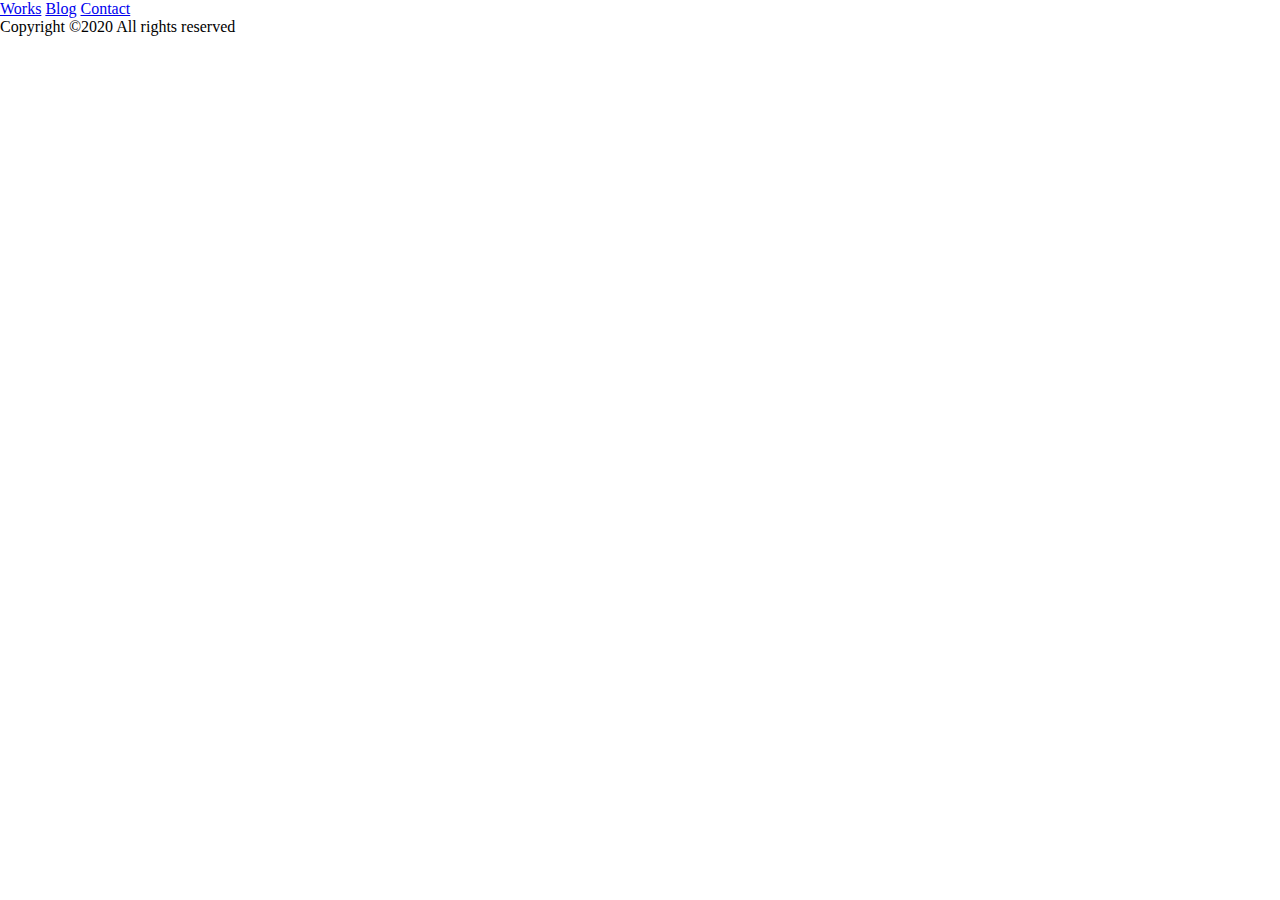
==== index.html @ 67f87931 "Sart Folder Homework05" ====
<!DOCTYPE html>
<html lang="en">
<head>
    <meta charset="UTF-8">
    <meta http-equiv="X-UA-Compatible" content="IE=edge">
    <meta name="viewport" content="width=device-width, initial-scale=1.0">
    <link rel="stylesheet" href="https://cdnjs.cloudflare.com/ajax/libs/font-awesome/6.3.0/css/all.min.css" integrity="sha512-SzlrxWUlpfuzQ+pcUCosxcglQRNAq/DZjVsC0lE40xsADsfeQoEypE+enwcOiGjk/bSuGGKHEyjSoQ1zVisanQ==" crossorigin="anonymous" referrerpolicy="no-referrer" />
    <link rel="stylesheet" href="./styles.css">
    <title>Index Homework05</title>
</head>
<body>
    <header>
        <nav>
            <a href="./works.html">Works</a>
            <a href="./blog.html">Blog</a>
            <a href="./contact.html">Contact</a>
        </nav>
    </header>

    <footer>
        <div class="IconsConcact">
            <i class="fa-brands fa-square-facebook"></i>
            <i class="fa-brands fa-instagram"></i>
            <i class="fa-brands fa-twitter"></i>
            <i class="fa-brands fa-linkedin"></i>
        </div>
        <p>Copyright &copy;2020 All rights reserved</p>
    </footer>
</body>
</html>
---- styles.css ----
* {
    margin: 0;
    padding: 0;
    box-sizing: border-box;
}
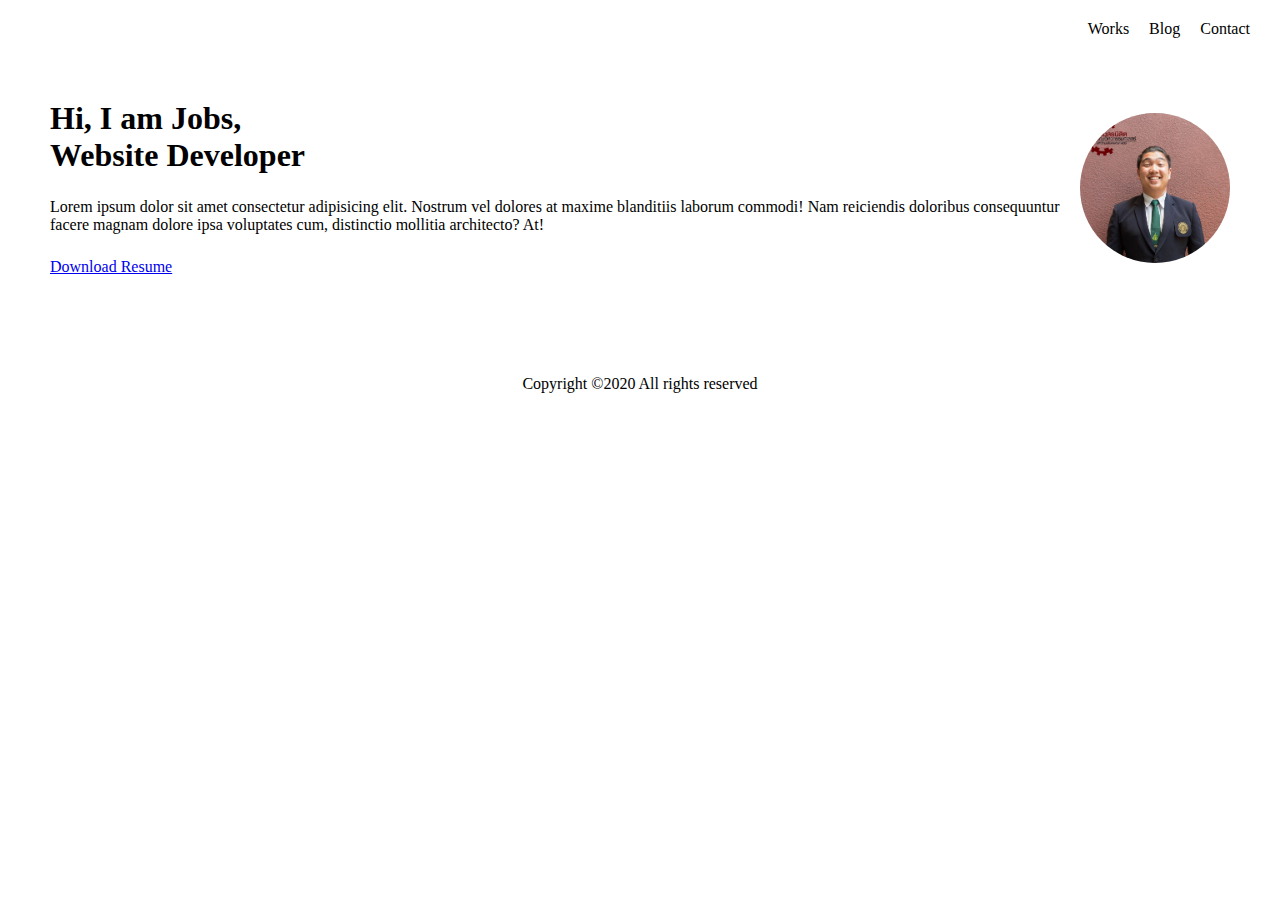
==== commit 6b274176: "add folder pic and make section mybio index.html and styles.css" ====
--- a/index.html
+++ b/index.html
@@ -17,6 +17,18 @@
         </nav>
     </header>
 
+    <section class="mybio">
+        <img src="./pic/pic_index.jpg" alt="">
+        <div class="mybiodata">
+            <div class="myname">
+                <h1>Hi, I am Jobs,</h1>
+                <h1>Website Developer</h1>
+            </div>
+            <p>Lorem ipsum dolor sit amet consectetur adipisicing elit. Nostrum vel dolores at maxime blanditiis laborum commodi! Nam reiciendis doloribus consequuntur facere magnam dolore ipsa voluptates cum, distinctio mollitia architecto? At!</p>
+            <a href="#">Download Resume</a>
+        </div>
+    </section>
+
     <footer>
         <div class="IconsConcact">
             <i class="fa-brands fa-square-facebook"></i>
--- a/styles.css
+++ b/styles.css
@@ -2,4 +2,60 @@
     margin: 0;
     padding: 0;
     box-sizing: border-box;
+}
+
+html {
+
+}
+
+/* Nav */
+
+nav {
+    display: flex;
+    justify-content: end;
+    margin: 20px;
+}
+
+nav a {
+    margin-inline: 10px;
+    text-decoration: none;
+    color: black;
+}
+
+/* index */
+
+.mybio {
+    display: flex;
+    flex-flow: row-reverse nowrap;
+    margin: 50px;
+    height: 200px;
+}
+
+.mybio > img {
+    height: 150px;
+    border-radius: 50%;
+    margin-block: auto;
+}
+
+.mybiodata {
+    display: flex;
+    flex-flow: column nowrap;
+    justify-content: space-around;
+}
+
+/* Footer */
+
+footer {
+    height: 100px;
+    width: 400px;
+    margin: auto;
+    display: flex;
+    flex-flow: column nowrap;
+    align-items: center;
+}
+
+.IconsConcact > i {
+    margin-inline: 15px;
+    font-size: 2em;
+    margin-bottom: 20px;
 }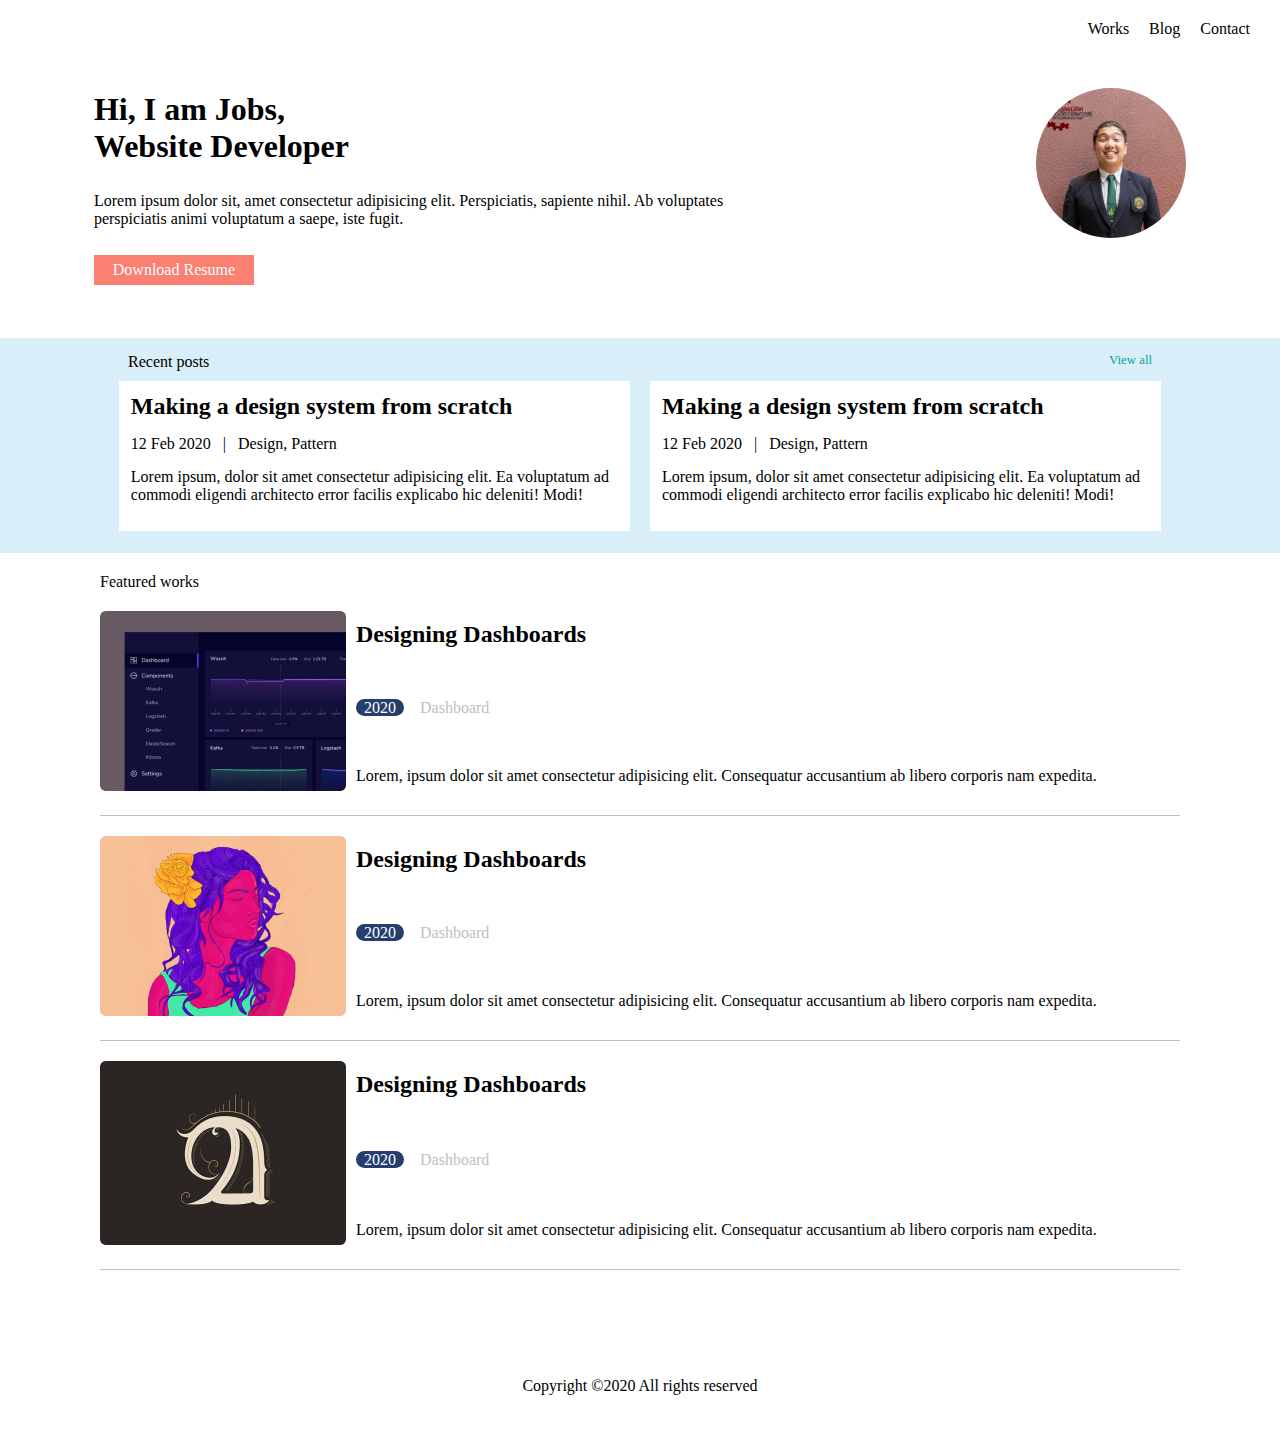
==== commit 450987fb: "Add blog,works,contact.html and add styles.css" ====
--- a/index.html
+++ b/index.html
@@ -24,8 +24,67 @@
                 <h1>Hi, I am Jobs,</h1>
                 <h1>Website Developer</h1>
             </div>
-            <p>Lorem ipsum dolor sit amet consectetur adipisicing elit. Nostrum vel dolores at maxime blanditiis laborum commodi! Nam reiciendis doloribus consequuntur facere magnam dolore ipsa voluptates cum, distinctio mollitia architecto? At!</p>
+            <p>Lorem ipsum dolor sit, amet consectetur adipisicing elit. Perspiciatis, sapiente nihil. Ab voluptates perspiciatis animi voluptatum a saepe, iste fugit.</p>
             <a href="#">Download Resume</a>
+        </div>
+    </section>
+
+    <section class="middle">
+        <div class="headmiddle">
+            <p>Recent posts</p>
+            <a href="#">View all</a>
+        </div>
+        <div class="datamiddle">
+            <div class="boxdata">
+                <h2>Making a design system from scratch</h2>
+                <p>12 Feb 2020 &nbsp; | &nbsp; Design, Pattern</p>
+                <p>Lorem ipsum, dolor sit amet consectetur adipisicing elit. Ea voluptatum ad commodi eligendi architecto error facilis explicabo hic deleniti! Modi!</p>
+            </div>
+            <div class="boxdata">
+                <h2>Making a design system from scratch</h2>
+                <p>12 Feb 2020 &nbsp; | &nbsp; Design, Pattern</p>
+                <p>Lorem ipsum, dolor sit amet consectetur adipisicing elit. Ea voluptatum ad commodi eligendi architecto error facilis explicabo hic deleniti! Modi!</p>
+            </div>
+        </div>
+    </section>
+
+    <section class="bottom">
+        <p>Featured works</p>
+        <div class="boxbottom">
+            <div class="picbottom">
+                <img src="./pic/Rectangle 30index01.png" alt="">
+            </div>
+            <div class="databottom">
+                <h2>Designing Dashboards</h2>
+                <div class="numLet">
+                    <span class="num">2020</span><span class="letter">Dashboard</span>
+                </div>
+                <p>Lorem, ipsum dolor sit amet consectetur adipisicing elit. Consequatur accusantium ab libero corporis nam expedita.</p>
+            </div>
+        </div>
+        <div class="boxbottom">
+            <div class="picbottom">
+                <img src="./pic/Rectangle 32index02.png" alt="">
+            </div>
+            <div class="databottom">
+                <h2>Designing Dashboards</h2>
+                <div class="numLet">
+                    <span class="num">2020</span><span class="letter">Dashboard</span>
+                </div>
+                <p>Lorem, ipsum dolor sit amet consectetur adipisicing elit. Consequatur accusantium ab libero corporis nam expedita.</p>
+            </div>
+        </div>
+        <div class="boxbottom">
+            <div class="picbottom">
+                <img src="./pic/Rectangle 34index03.png" alt="">
+            </div>
+            <div class="databottom">
+                <h2>Designing Dashboards</h2>
+                <div class="numLet">
+                    <span class="num">2020</span><span class="letter">Dashboard</span>
+                </div>
+                <p>Lorem, ipsum dolor sit amet consectetur adipisicing elit. Consequatur accusantium ab libero corporis nam expedita.</p>
+            </div>
         </div>
     </section>
 
--- a/styles.css
+++ b/styles.css
@@ -4,9 +4,6 @@
     box-sizing: border-box;
 }
 
-html {
-
-}
 
 /* Nav */
 
@@ -23,10 +20,12 @@
 }
 
 /* index */
+/* Section my bio*/
 
 .mybio {
     display: flex;
     flex-flow: row-reverse nowrap;
+    justify-content: center;
     margin: 50px;
     height: 200px;
 }
@@ -34,13 +33,104 @@
 .mybio > img {
     height: 150px;
     border-radius: 50%;
-    margin-block: auto;
 }
 
 .mybiodata {
     display: flex;
     flex-flow: column nowrap;
     justify-content: space-around;
+}
+
+.mybiodata > p {
+    width: 70%;
+    padding-block: 20px;
+}
+
+.mybiodata > a {
+    text-decoration: none;
+    background: salmon;
+    color: white;
+    width: 160px;
+    text-align: center;
+    padding: 6px;
+}
+
+/* Section middle */
+
+.middle {
+    background: rgb(216, 238, 248);
+}
+
+.headmiddle {
+    display: flex;
+    flex-flow: row nowrap;
+    justify-content: space-between;
+    width: 80%;
+    margin-inline: auto;
+    padding-top: 15px;
+}
+
+.headmiddle > a {
+    color: rgb(2, 161, 161);
+    text-decoration: none;
+    font-size: 0.8em;
+}
+
+.datamiddle {
+    width: 83%;
+    margin: auto;
+    display: flex;
+    padding-bottom: 12px;
+}
+
+.boxdata {
+    background: white;
+    margin: 10px;
+    padding: 12px;
+}
+
+.boxdata > p {
+    margin-block: 15px;
+}
+
+/* Section Bottom*/
+
+.bottom {
+    display: flex;
+    flex-flow: column nowrap;
+    justify-content: start;
+    padding-inline: 100px;
+}
+
+.boxbottom {
+    display: flex;
+    border-bottom: 1px solid silver;
+    margin-bottom: 20px;
+    padding-bottom: 20px;
+}
+
+.bottom > p {
+    padding-block: 20px;
+}
+
+.databottom {
+    display: flex;
+    flex-flow: column nowrap;
+    justify-content: space-between;
+    align-items: start;
+    padding: 10px;
+}
+
+.num {
+    background-color: rgb(38, 61, 110);
+    color: white;
+    padding-inline: 8px;
+    border-radius: 16px;
+    margin-right: 16px;
+}
+
+.letter {
+    color: silver;
 }
 
 /* Footer */
@@ -48,14 +138,185 @@
 footer {
     height: 100px;
     width: 400px;
-    margin: auto;
+    margin-inline: auto;
     display: flex;
     flex-flow: column nowrap;
     align-items: center;
+    padding-block: 50px;
 }
 
 .IconsConcact > i {
     margin-inline: 15px;
     font-size: 2em;
     margin-bottom: 20px;
+}
+
+footer > p {
+    padding-bottom: 50px;
+}
+
+/* Blog */
+
+.middleBlog {
+    margin: 50px;
+    margin-inline: auto;
+    width: 70%;
+}
+
+.middleBlog > p {
+    font-size: 1.6em;
+    font-weight: 900;
+    padding-left: 24px;
+}
+
+.middleBlog a {
+    text-decoration: none;
+    color: silver;
+}
+
+.middleBlog > div {
+    border-bottom: 1px solid silver;
+}
+
+/* Work */
+
+.middleWorks {
+    margin-inline: auto;
+    width: 70%;
+}
+
+.middleWorks > p {
+    font-size: 1.6em;
+    font-weight: 900;
+}
+
+/* Contact */
+
+.mainContact {
+    display: flex;
+    flex-flow: column nowrap;
+    width: 70%;
+    margin: auto;
+}
+
+.mainContact * {
+    margin-block: 10px;
+}
+
+.num2 {
+    background-color: salmon;
+    color: white;
+    padding-inline: 8px;
+    border-radius: 16px;
+    margin-right: 16px;
+    margin-left: 8px;
+}
+
+/*--------------------------------------------------------------*/
+
+@media (max-width: 500px) {
+
+    /* BioHome */
+    .mybio {
+        flex-flow: column nowrap;
+        align-items: center;
+    }
+    
+    .mybio > img {
+        height: 150px;
+        border-radius: 50%;
+        margin-top: 100px;
+        margin-bottom: 20px;
+    }
+
+    .myname {
+        display: flex;
+        flex-flow: column;
+        align-items: center;
+    }
+    
+    .mybiodata {
+        display: flex;
+        flex-flow: column nowrap;
+        align-items: center;
+    }
+    
+    .mybiodata > p {
+        width: 95%;
+        padding-block: 20px;
+        text-align: center;
+    }
+    
+    .mybiodata > a {
+        text-decoration: none;
+        background: salmon;
+        color: white;
+        width: 160px;
+        text-align: center;
+        padding: 6px;
+    }
+
+    /* middle main */
+    .middle {
+        background: rgb(216, 238, 248);
+        margin-top: 170px;
+    }
+
+    .headmiddle {
+        overflow: hidden;
+        margin-left: 40%;
+    }
+    
+    .headmiddle > a {
+        color: rgb(2, 161, 161);
+        text-decoration: none;
+        font-size: 0.8em;
+    }
+    
+    .datamiddle {
+        width: 83%;
+        margin: auto;
+        display: flex;
+        flex-flow: column nowrap;
+        padding-bottom: 12px;
+    }
+
+    /* bottom main */
+
+    .bottom {
+        flex-flow: column nowrap;
+        padding-inline: 5%;
+    }
+    
+    .boxbottom {
+        flex-flow: column nowrap;
+    }
+    
+    .bottom > p {
+        text-align: center;
+    }
+
+    .numLet {
+        margin-top: 20px;
+        margin-bottom: 30px;
+    }
+
+    .bottom img {
+        width: 95%;
+    }
+
+    /* Block */
+    .middleBlog {
+        width: 95%;
+    }
+
+    /* Work */
+    .middleWorks {
+        margin-inline: auto;
+        width: 95%;
+    }
+
+    .middleWorks > p {
+        margin-left: -300px;
+    }
 }